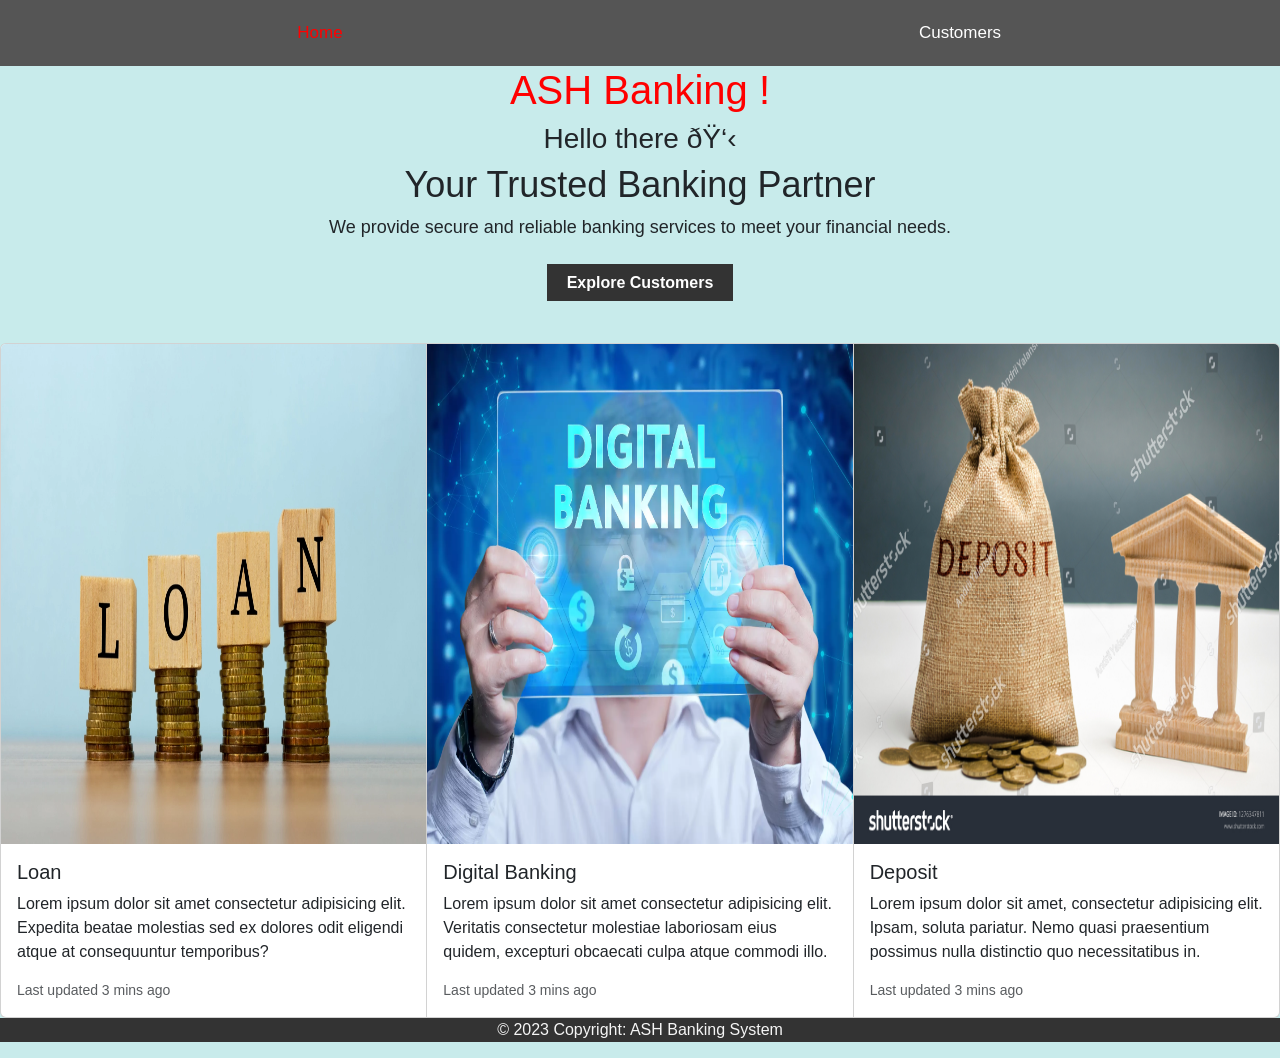
==== index.html @ b581c8db "Add files via upload" ====
<html>
  <head>
    <title>Banking Management System</title>
    <link
      href="https://cdn.jsdelivr.net/npm/bootstrap@5.3.2/dist/css/bootstrap.min.css"
      rel="stylesheet"
      integrity="sha384-T3c6CoIi6uLrA9TneNEoa7RxnatzjcDSCmG1MXxSR1GAsXEV/Dwwykc2MPK8M2HN"
      crossorigin="anonymous"
    />
    <link rel="stylesheet" href="style.css" />
  </head>
  <body>
    <header>
      <div class="navbar">
        <a class="active" href="index.html">Home</a>
        <a href="customer.html">Customers</a>
      </div>
    </header>

    <div class="main">
      <h1>ASH Banking !</h1>
      <h3>Hello there 👋</h3>
      <h2>Your Trusted Banking Partner</h2>
      <p>
        We provide secure and reliable banking services to meet your financial
        needs.
      </p>
      <a href="customer.html" class="cta-button">Explore Customers</a>
    </div>
    <br /><br />

    <div class="card-group">
      <div class="card">
        <img src="./loan.webp" class="card-img-top" alt="..." height="500px" width="500px">
        <div class="card-body">
          <h5 class="card-title">Loan</h5>
          <p class="card-text">Lorem ipsum dolor sit amet consectetur adipisicing elit. Expedita beatae molestias sed ex dolores odit eligendi atque at consequuntur temporibus?</p>
          <p class="card-text"><small class="text-body-secondary">Last updated 3 mins ago</small></p>
        </div>
      </div>
      <div class="card">
        <img src="./digital.webp" class="card-img-top" alt="..." height="500px" width="500px">
        <div class="card-body">
          <h5 class="card-title">Digital Banking</h5>
          <p class="card-text">Lorem ipsum dolor sit amet consectetur adipisicing elit. Veritatis consectetur molestiae laboriosam eius quidem, excepturi obcaecati culpa atque commodi illo.</p>
          <p class="card-text"><small class="text-body-secondary">Last updated 3 mins ago</small></p>
        </div>
      </div>
      <div class="card">
        <img src="./deposit.jpg" class="card-img-top" alt="..." height="500px" width="500px">
        <div class="card-body">
          <h5 class="card-title">Deposit</h5>
          <p class="card-text">Lorem ipsum dolor sit amet, consectetur adipisicing elit. Ipsam, soluta pariatur. Nemo quasi praesentium possimus nulla distinctio quo necessitatibus in.</p>
          <p class="card-text"><small class="text-body-secondary">Last updated 3 mins ago</small></p>
        </div>
      </div>
    </div>

    <footer style="margin-bottom: 0px;">
      <p>&copy; 2023 Copyright: ASH Banking System</p>
    </footer>
  </body>
</html>
---- style.css ----
body {
    font-family: Arial, sans-serif;
    background-color: #c8ebeb;
}

/* Style the navigation menu */
.navbar {
    width: 100%;
    background-color: #555;
    overflow: auto;
  }
  
  /* Navigation links */
  .navbar a {
    float: left;
    padding: 12px;
    color: white;
    text-decoration: none;
    font-size: 17px;
    width: 50%; 
    text-align: center;
  }
  
  /* Add a background color on mouse-over */
  .navbar a:hover {
    background-color: #000;
  }
  div a.active{
    color: red;
  }
  
  /* Add responsiveness - on screens less than 500px, make the navigation links appear on top of each other, instead of next to each other */
  @media screen and (max-width: 500px) {
    .navbar a {
      float: none;
      display: block;
      width: 100%;
      text-align: left; /* If you want the text to be left-aligned on small screens */
    }  
}

.main {
    text-align: center;
}

.main h1{
    padding-bottom: 100px 0;
    text-align: center;
    color: red;
}
.main h2 {
    font-size: 36px;
}

.main p {
    font-size: 18px;
    margin-bottom: 30px;
}

.cta-button {
    background-color: #333;
    color: white;
    padding: 10px 20px;
    font-weight: bold;
    text-decoration: none;
    border: none;
    cursor: pointer;
    transition: background-color 0.3s ease;
}

.cta-button:hover {
    background-color: #555;
}

footer {
    background-color: #333;
    color: whitesmoke;
    text-align: center;
}
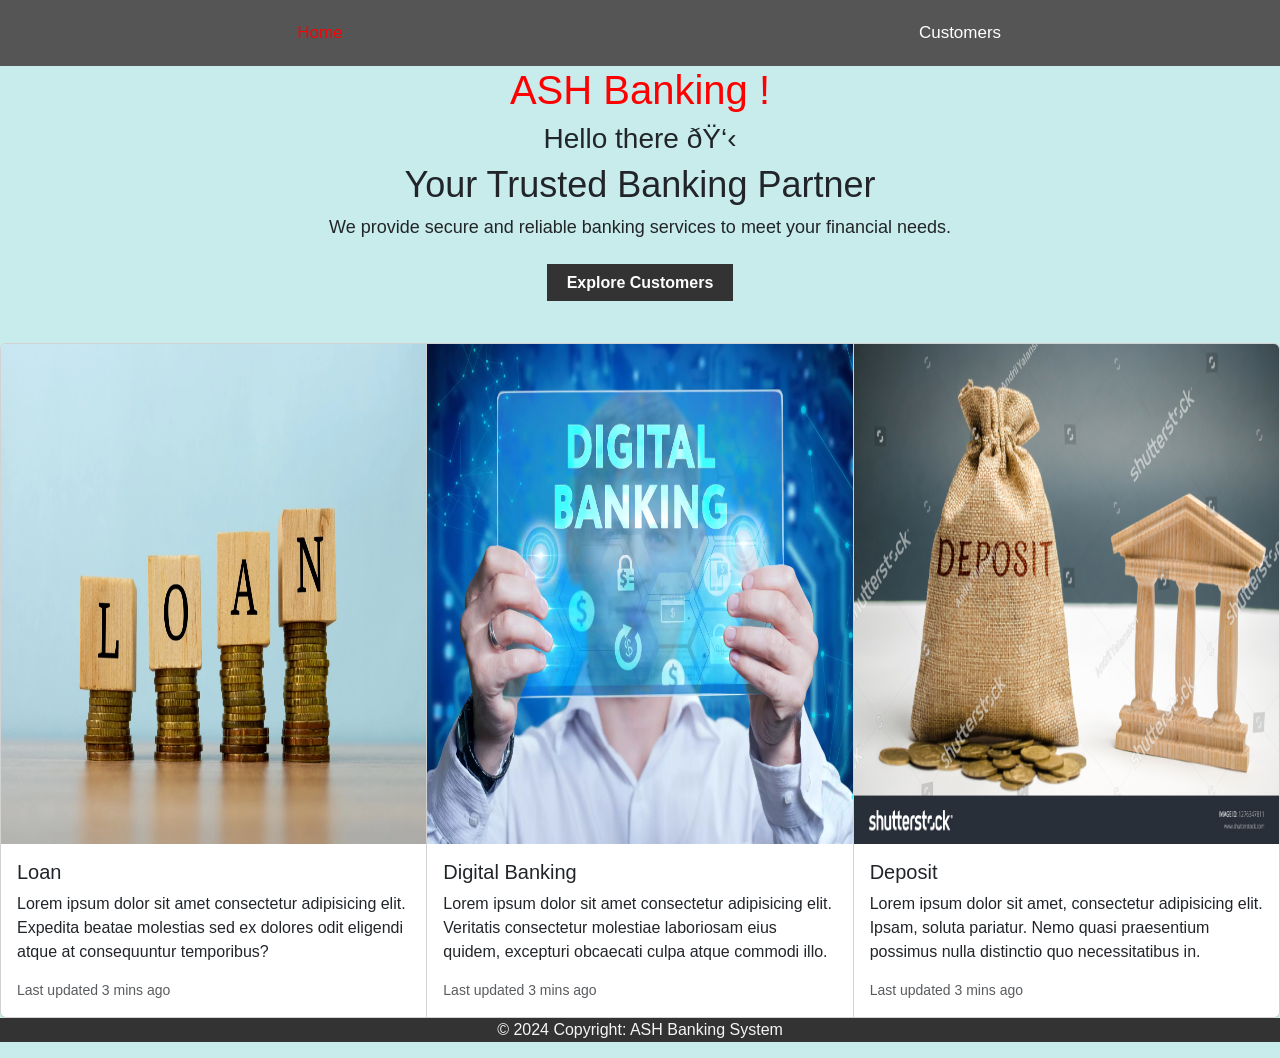
==== commit 472ef87d: "index.html" ====
--- a/index.html
+++ b/index.html
@@ -57,7 +57,7 @@
     </div>
 
     <footer style="margin-bottom: 0px;">
-      <p>&copy; 2023 Copyright: ASH Banking System</p>
+      <p>&copy; 2024 Copyright: ASH Banking System</p>
     </footer>
   </body>
 </html>
